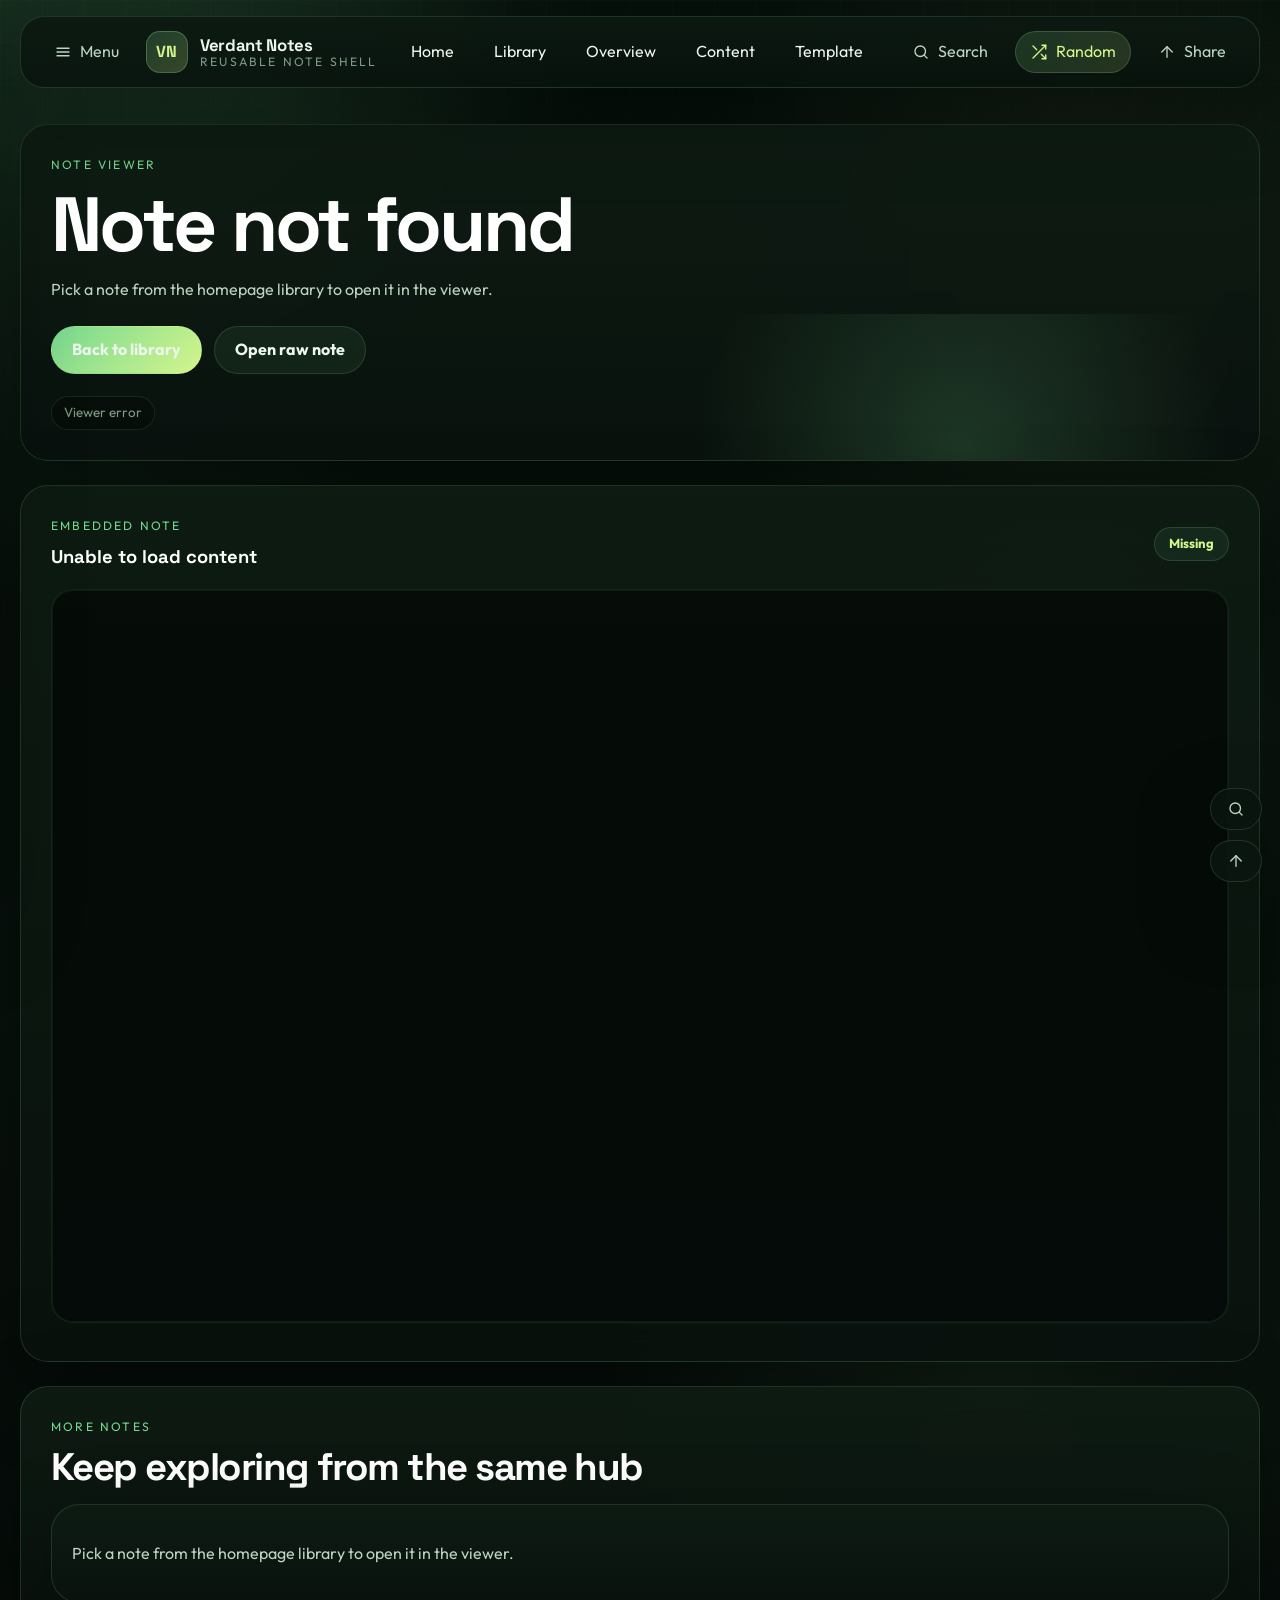
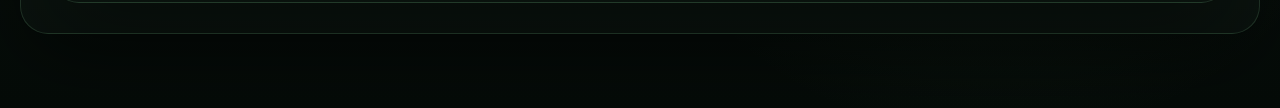
==== viewer.html @ a2740db9 "Glass Animation added" ====
<!DOCTYPE html>
<html lang="en">
<head>
  <meta charset="UTF-8">
  <meta name="viewport" content="width=device-width, initial-scale=1.0">
  <title>Verdant Notes | Viewer</title>
  <meta
    name="description"
    content="A shell-managed note viewer with home navigation, glass transitions, and the original note content loaded intact."
  >
  <link rel="stylesheet" href="./assets/css/shell.css">
  <link rel="stylesheet" href="./assets/css/viewer.css">
  <script>
    window.NOTES_SITE_CONFIG = {
      siteName: "Verdant Notes",
      siteShortName: "VN",
      owner: "SilkRush",
      repo: "Notes",
      notesFolder: "notes",
      includeGitHubDiscovery: true
    };
  </script>
  <script src="./assets/js/notes-manifest.js" defer></script>
  <script src="./assets/js/notes-data.js" defer></script>
  <script src="./assets/js/site-shell.js" defer data-root="."></script>
  <script src="./assets/js/viewer.js" defer></script>
</head>
<body data-page-type="note">
  <main id="main-content" class="viewer-page">
    <section class="viewer-hero" id="overview" data-nav-label="Overview">
      <div class="viewer-kicker">Note viewer</div>
      <h1 id="viewerTitle">Loading note...</h1>
      <p id="viewerSummary">
        The original note content stays intact in <code>notes/</code>, but it now opens through a shared shell
        so the homepage transitions and home-title navigation still work.
      </p>

      <div class="viewer-actions">
        <a class="viewer-action viewer-action-primary" href="./index.html#library" id="backHomeLink">Back to library</a>
        <a class="viewer-action viewer-action-secondary" href="#" id="openRawLink">Open raw note</a>
      </div>

      <div class="viewer-meta" id="viewerMeta"></div>
    </section>

    <section class="viewer-frame-shell" id="content" data-nav-label="Content">
      <div class="viewer-frame-topbar">
        <div>
          <div class="viewer-label">Embedded note</div>
          <strong id="frameStatus">Preparing content</strong>
        </div>
        <span class="viewer-status-pill" id="framePill">Loading</span>
      </div>

      <iframe
        id="noteFrame"
        class="viewer-frame"
        title="Selected note content"
        loading="eager"
      ></iframe>
    </section>

    <section class="viewer-related-shell" id="related" data-nav-label="Related">
      <div class="viewer-label">More notes</div>
      <h2>Keep exploring from the same hub</h2>
      <div class="viewer-related-grid" id="relatedNotes"></div>
    </section>
  </main>
</body>
</html>
---- assets/css/shell.css ----
@import url("https://fonts.googleapis.com/css2?family=Outfit:wght@300;400;500;600;700;800&family=Space+Grotesk:wght@500;700&family=JetBrains+Mono:wght@400;600&display=swap");

:root {
  --shell-bg: #07110c;
  --shell-bg-deep: #030905;
  --shell-bg-soft: #0d1812;
  --shell-surface: rgba(13, 28, 19, 0.76);
  --shell-surface-strong: rgba(18, 37, 25, 0.94);
  --shell-surface-alt: rgba(23, 47, 32, 0.92);
  --shell-border: rgba(122, 180, 135, 0.2);
  --shell-border-strong: rgba(156, 220, 152, 0.28);
  --shell-text: #edf7ef;
  --shell-text-soft: #bdd4c2;
  --shell-text-dim: #7d9a86;
  --shell-accent: #76d88f;
  --shell-accent-strong: #d5f58d;
  --shell-accent-soft: rgba(118, 216, 143, 0.14);
  --shell-warning: #ecd97d;
  --shell-shadow: 0 28px 80px rgba(0, 0, 0, 0.34);
  --shell-radius: 26px;
}

* {
  box-sizing: border-box;
}

html {
  scroll-behavior: smooth;
}

body.notes-shell-enabled {
  margin: 0;
  min-height: 100vh;
  padding-top: 112px;
  background:
    radial-gradient(circle at top left, rgba(118, 216, 143, 0.14), transparent 28%),
    radial-gradient(circle at 85% 15%, rgba(213, 245, 141, 0.08), transparent 22%),
    radial-gradient(circle at 78% 78%, rgba(98, 165, 106, 0.12), transparent 24%),
    linear-gradient(180deg, #06100b 0%, #08120d 48%, #050b08 100%);
  color: var(--shell-text);
  font-family: "Outfit", sans-serif;
  line-height: 1.6;
  overflow-x: hidden;
  position: relative;
}

body.notes-shell-enabled::before,
body.notes-shell-enabled::after {
  content: "";
  position: fixed;
  inset: 0;
  pointer-events: none;
  z-index: 0;
}

body.notes-shell-enabled::before {
  background:
    radial-gradient(circle at 18% 10%, rgba(118, 216, 143, 0.08), transparent 24%),
    radial-gradient(circle at 82% 84%, rgba(213, 245, 141, 0.08), transparent 22%);
}

body.notes-shell-enabled::after {
  background-image:
    linear-gradient(rgba(146, 190, 152, 0.045) 1px, transparent 1px),
    linear-gradient(90deg, rgba(146, 190, 152, 0.045) 1px, transparent 1px);
  background-size: 42px 42px;
  mask-image: linear-gradient(180deg, rgba(0, 0, 0, 0.5), transparent 76%);
}

body.notes-shell-enabled a {
  color: inherit;
  text-decoration: none;
}

body.notes-shell-enabled button,
body.notes-shell-enabled input,
body.notes-shell-enabled select {
  font: inherit;
}

body.notes-shell-enabled main,
body.notes-shell-enabled footer {
  position: relative;
  z-index: 1;
}

.notes-shell-skip-link {
  position: fixed;
  top: -48px;
  left: 24px;
  z-index: 150;
  padding: 10px 14px;
  border-radius: 999px;
  background: var(--shell-accent-strong);
  color: #07110c;
  font-weight: 700;
  transition: top 0.2s ease;
}

.notes-shell-skip-link:focus {
  top: 18px;
}

.notes-shell-topbar {
  position: fixed;
  top: 16px;
  left: 50%;
  transform: translateX(-50%);
  width: min(1240px, calc(100% - 28px));
  display: grid;
  grid-template-columns: auto 1fr auto;
  align-items: center;
  gap: 18px;
  padding: 14px 18px;
  border: 1px solid var(--shell-border);
  border-radius: 24px;
  background: linear-gradient(180deg, rgba(12, 25, 17, 0.92), rgba(8, 18, 13, 0.88));
  backdrop-filter: blur(18px);
  box-shadow: var(--shell-shadow);
  z-index: 110;
}

.notes-shell-brand-row,
.notes-shell-toolbar {
  display: flex;
  align-items: center;
  gap: 12px;
}

.notes-shell-brand {
  display: inline-flex;
  align-items: center;
  gap: 12px;
}

.notes-shell-brand-mark {
  width: 42px;
  height: 42px;
  border-radius: 14px;
  display: inline-flex;
  align-items: center;
  justify-content: center;
  background: linear-gradient(135deg, rgba(118, 216, 143, 0.2), rgba(213, 245, 141, 0.22));
  border: 1px solid var(--shell-border-strong);
  color: var(--shell-accent-strong);
  font-family: "Space Grotesk", sans-serif;
  font-weight: 700;
  letter-spacing: 0.04em;
}

.notes-shell-brand-copy {
  display: flex;
  flex-direction: column;
  line-height: 1.1;
}

.notes-shell-brand-copy strong {
  font-family: "Space Grotesk", sans-serif;
  font-size: 1.05rem;
  letter-spacing: -0.02em;
}

.notes-shell-brand-copy span {
  color: var(--shell-text-dim);
  font-size: 0.76rem;
  text-transform: uppercase;
  letter-spacing: 0.18em;
}

.notes-shell-nav {
  display: flex;
  justify-content: center;
  flex-wrap: wrap;
  gap: 10px;
}

.notes-shell-nav a,
.notes-shell-btn {
  border: 1px solid transparent;
  border-radius: 999px;
  background: transparent;
  color: var(--shell-text-soft);
  cursor: pointer;
  display: inline-flex;
  align-items: center;
  gap: 8px;
  min-height: 42px;
  padding: 0 14px;
  transition:
    transform 0.2s ease,
    border-color 0.2s ease,
    background 0.2s ease,
    color 0.2s ease;
}

.notes-shell-nav a:hover,
.notes-shell-nav a:focus-visible,
.notes-shell-btn:hover,
.notes-shell-btn:focus-visible {
  transform: translateY(-1px);
  border-color: var(--shell-border-strong);
  background: rgba(118, 216, 143, 0.08);
  color: var(--shell-text);
  outline: none;
}

.notes-shell-btn-primary {
  background: linear-gradient(135deg, rgba(118, 216, 143, 0.16), rgba(213, 245, 141, 0.14));
  border-color: rgba(166, 228, 155, 0.2);
  color: var(--shell-accent-strong);
}

.notes-shell-icon {
  width: 18px;
  height: 18px;
  display: inline-block;
}

.notes-shell-icon svg {
  width: 100%;
  height: 100%;
  display: block;
}

.notes-shell-overlay {
  position: fixed;
  inset: 0;
  background: rgba(4, 8, 6, 0.62);
  backdrop-filter: blur(8px);
  opacity: 0;
  pointer-events: none;
  transition: opacity 0.2s ease;
  z-index: 108;
}

body.notes-shell-drawer-open .notes-shell-overlay,
body.notes-shell-palette-open .notes-shell-overlay {
  opacity: 1;
  pointer-events: auto;
}

.notes-shell-transition {
  position: fixed;
  inset: 0;
  z-index: 146;
  opacity: 0;
  visibility: hidden;
  pointer-events: none;
  --glass-origin-x: 50vw;
  --glass-origin-y: 36vh;
}

.notes-shell-transition-pane,
.notes-shell-splinter-layer {
  position: absolute;
  inset: 0;
}

.notes-shell-transition-flash,
.notes-shell-crack-map {
  position: absolute;
}

.notes-shell-transition-pane {
  background:
    linear-gradient(180deg, rgba(8, 16, 12, 0.24), rgba(4, 8, 6, 0.82)),
    radial-gradient(circle at var(--glass-origin-x) var(--glass-origin-y), rgba(216, 255, 224, 0.12), transparent 30%);
  backdrop-filter: blur(0px) saturate(110%);
  opacity: 0;
}

.notes-shell-transition-flash {
  width: 320px;
  height: 320px;
  left: calc(var(--glass-origin-x) - 160px);
  top: calc(var(--glass-origin-y) - 160px);
  border-radius: 50%;
  background:
    radial-gradient(circle, rgba(255, 255, 255, 0.84) 0%, rgba(234, 255, 196, 0.34) 18%, rgba(118, 216, 143, 0.14) 40%, rgba(7, 17, 12, 0) 72%);
  mix-blend-mode: screen;
  opacity: 0;
  transform: scale(0.22);
}

.notes-shell-crack-map {
  left: var(--glass-origin-x);
  top: var(--glass-origin-y);
  width: min(112vmax, 1060px);
  height: min(112vmax, 1060px);
  transform: translate(-50%, -50%) scale(0.76) rotate(-4deg);
  opacity: 0;
}

.notes-shell-crack-map svg {
  width: 100%;
  height: 100%;
  overflow: visible;
  filter: drop-shadow(0 0 18px rgba(225, 255, 234, 0.28));
}

.notes-shell-crack-path {
  fill: none;
  stroke: rgba(245, 255, 248, 0.94);
  stroke-width: 1.15;
  stroke-linecap: round;
  stroke-linejoin: round;
  vector-effect: non-scaling-stroke;
  stroke-dasharray: 280;
  stroke-dashoffset: 280;
  opacity: 0;
}

.notes-shell-splinter {
  position: absolute;
  left: var(--glass-origin-x);
  top: var(--glass-origin-y);
  width: 14px;
  height: 58px;
  border-radius: 999px;
  background: linear-gradient(180deg, rgba(255, 255, 255, 0.96), rgba(213, 245, 141, 0.42), rgba(118, 216, 143, 0.08));
  box-shadow: 0 0 20px rgba(218, 255, 230, 0.28);
  opacity: 0;
  transform: translate(-50%, -50%) scale(0.18) rotate(0deg);
  transform-origin: center center;
}

body.notes-shell-transition-active .notes-shell-transition {
  opacity: 1;
  visibility: visible;
}

body.notes-shell-transition-breaking .notes-shell-transition-pane {
  animation: notes-shell-pane-break 560ms cubic-bezier(0.18, 0.7, 0.16, 1) forwards;
}

body.notes-shell-transition-joining .notes-shell-transition-pane {
  opacity: 1;
  animation: notes-shell-pane-join 760ms cubic-bezier(0.2, 0.86, 0.18, 1) forwards;
}

body.notes-shell-transition-breaking .notes-shell-transition-flash {
  animation: notes-shell-flash-break 460ms ease-out forwards;
}

body.notes-shell-transition-joining .notes-shell-transition-flash {
  opacity: 0.4;
  transform: scale(1.28);
  animation: notes-shell-flash-join 760ms ease-out forwards;
}

body.notes-shell-transition-breaking .notes-shell-crack-map {
  animation: notes-shell-crack-map-break 560ms cubic-bezier(0.18, 0.7, 0.16, 1) forwards;
}

body.notes-shell-transition-joining .notes-shell-crack-map {
  opacity: 1;
  transform: translate(-50%, -50%) scale(1.02) rotate(0deg);
  animation: notes-shell-crack-map-join 760ms cubic-bezier(0.2, 0.86, 0.18, 1) forwards;
}

body.notes-shell-transition-breaking .notes-shell-crack-path {
  animation: notes-shell-crack-break 520ms ease-out forwards;
}

body.notes-shell-transition-joining .notes-shell-crack-path {
  opacity: 0.84;
  stroke-dashoffset: 0;
  animation: notes-shell-crack-join 720ms ease-out forwards;
}

body.notes-shell-transition-breaking .notes-shell-crack-path:nth-child(2),
body.notes-shell-transition-joining .notes-shell-crack-path:nth-child(2) {
  animation-delay: 24ms;
}

body.notes-shell-transition-breaking .notes-shell-crack-path:nth-child(3),
body.notes-shell-transition-joining .notes-shell-crack-path:nth-child(3) {
  animation-delay: 48ms;
}

body.notes-shell-transition-breaking .notes-shell-crack-path:nth-child(4),
body.notes-shell-transition-joining .notes-shell-crack-path:nth-child(4) {
  animation-delay: 72ms;
}

body.notes-shell-transition-breaking .notes-shell-crack-path:nth-child(5),
body.notes-shell-transition-joining .notes-shell-crack-path:nth-child(5) {
  animation-delay: 96ms;
}

body.notes-shell-transition-breaking .notes-shell-crack-path:nth-child(6),
body.notes-shell-transition-joining .notes-shell-crack-path:nth-child(6) {
  animation-delay: 120ms;
}

body.notes-shell-transition-breaking .notes-shell-crack-path:nth-child(7),
body.notes-shell-transition-joining .notes-shell-crack-path:nth-child(7) {
  animation-delay: 144ms;
}

body.notes-shell-transition-breaking .notes-shell-crack-path:nth-child(8),
body.notes-shell-transition-joining .notes-shell-crack-path:nth-child(8) {
  animation-delay: 168ms;
}

body.notes-shell-transition-breaking .notes-shell-crack-path:nth-child(9),
body.notes-shell-transition-joining .notes-shell-crack-path:nth-child(9) {
  animation-delay: 192ms;
}

body.notes-shell-transition-breaking .notes-shell-crack-path:nth-child(10),
body.notes-shell-transition-joining .notes-shell-crack-path:nth-child(10) {
  animation-delay: 216ms;
}

body.notes-shell-transition-breaking .notes-shell-splinter {
  animation: notes-shell-splinter-break 520ms ease-out forwards;
  animation-delay: var(--sd);
}

body.notes-shell-transition-joining .notes-shell-splinter {
  opacity: 0.18;
  animation: notes-shell-splinter-join 760ms ease-out forwards;
  animation-delay: var(--sd);
}

.notes-shell-title-home {
  color: inherit;
  display: inline-block;
  position: relative;
  text-decoration: none;
  transition: transform 0.2s ease, text-shadow 0.2s ease;
}

.notes-shell-title-home:hover,
.notes-shell-title-home:focus-visible {
  transform: translateY(-2px);
  text-shadow: 0 0 22px rgba(213, 245, 141, 0.2);
  outline: none;
}

@keyframes notes-shell-pane-break {
  0% {
    opacity: 0;
    backdrop-filter: blur(0px) saturate(110%);
  }

  18% {
    opacity: 0.9;
  }

  100% {
    opacity: 1;
    backdrop-filter: blur(10px) saturate(155%);
  }
}

@keyframes notes-shell-pane-join {
  0% {
    opacity: 1;
    backdrop-filter: blur(12px) saturate(160%);
  }

  100% {
    opacity: 0;
    backdrop-filter: blur(0px) saturate(110%);
  }
}

@keyframes notes-shell-flash-break {
  0% {
    opacity: 0;
    transform: scale(0.2);
  }

  16% {
    opacity: 1;
  }

  100% {
    opacity: 0;
    transform: scale(1.86);
  }
}

@keyframes notes-shell-flash-join {
  0% {
    opacity: 0.58;
    transform: scale(1.36);
  }

  100% {
    opacity: 0;
    transform: scale(0.34);
  }
}

@keyframes notes-shell-crack-map-break {
  0% {
    opacity: 0;
    transform: translate(-50%, -50%) scale(0.74) rotate(-6deg);
  }

  24% {
    opacity: 1;
  }

  100% {
    opacity: 1;
    transform: translate(-50%, -50%) scale(1.02) rotate(0deg);
  }
}

@keyframes notes-shell-crack-map-join {
  0% {
    opacity: 1;
    transform: translate(-50%, -50%) scale(1.02) rotate(0deg);
  }

  100% {
    opacity: 0;
    transform: translate(-50%, -50%) scale(0.72) rotate(4deg);
  }
}

@keyframes notes-shell-crack-break {
  0% {
    opacity: 0;
    stroke-dashoffset: 280;
  }

  22% {
    opacity: 0.95;
  }

  100% {
    opacity: 0.78;
    stroke-dashoffset: 0;
  }
}

@keyframes notes-shell-crack-join {
  0% {
    opacity: 0.84;
    stroke-dashoffset: 0;
  }

  100% {
    opacity: 0;
    stroke-dashoffset: 280;
  }
}

@keyframes notes-shell-splinter-break {
  0% {
    opacity: 0;
    transform: translate(-50%, -50%) scale(0.2) rotate(0deg);
  }

  26% {
    opacity: 0.92;
  }

  100% {
    opacity: 0;
    transform: translate(calc(-50% + var(--sx)), calc(-50% + var(--sy))) scale(1.14) rotate(var(--sr));
  }
}

@keyframes notes-shell-splinter-join {
  0% {
    opacity: 0.28;
    transform: translate(calc(-50% + var(--sx)), calc(-50% + var(--sy))) scale(1.04) rotate(var(--sr));
  }

  100% {
    opacity: 0;
    transform: translate(-50%, -50%) scale(0.22) rotate(0deg);
  }
}

.notes-shell-drawer {
  position: fixed;
  top: 0;
  left: 0;
  bottom: 0;
  width: min(380px, calc(100vw - 32px));
  padding: 24px;
  background: linear-gradient(180deg, rgba(8, 16, 12, 0.98), rgba(9, 20, 14, 0.98));
  border-right: 1px solid var(--shell-border);
  box-shadow: var(--shell-shadow);
  transform: translateX(-102%);
  transition: transform 0.24s ease;
  z-index: 109;
  overflow-y: auto;
}

body.notes-shell-drawer-open .notes-shell-drawer {
  transform: translateX(0);
}

.notes-shell-drawer-head {
  display: flex;
  justify-content: space-between;
  gap: 16px;
  align-items: flex-start;
  margin-bottom: 22px;
}

.notes-shell-kicker {
  color: var(--shell-text-dim);
  font-size: 0.72rem;
  text-transform: uppercase;
  letter-spacing: 0.18em;
}

.notes-shell-drawer h2 {
  margin: 6px 0 0;
  font-family: "Space Grotesk", sans-serif;
  font-size: 1.75rem;
  line-height: 1;
}

.notes-shell-section {
  margin-top: 22px;
}

.notes-shell-section h3 {
  margin: 0 0 10px;
  color: var(--shell-text-dim);
  font-size: 0.76rem;
  text-transform: uppercase;
  letter-spacing: 0.16em;
}

.notes-shell-stack {
  display: grid;
  gap: 10px;
}

.notes-shell-link-card {
  display: flex;
  align-items: center;
  justify-content: space-between;
  gap: 16px;
  padding: 12px 14px;
  border-radius: 18px;
  border: 1px solid var(--shell-border);
  background: rgba(14, 27, 20, 0.72);
  transition:
    transform 0.2s ease,
    border-color 0.2s ease,
    background 0.2s ease;
}

.notes-shell-link-card:hover,
.notes-shell-link-card:focus-visible {
  transform: translateX(4px);
  border-color: var(--shell-border-strong);
  background: rgba(21, 40, 29, 0.9);
  outline: none;
}

.notes-shell-link-card strong {
  display: block;
  font-size: 0.98rem;
}

.notes-shell-link-card span {
  color: var(--shell-text-dim);
  font-size: 0.84rem;
}

.notes-shell-mini-badge {
  display: inline-flex;
  align-items: center;
  justify-content: center;
  min-width: 34px;
  height: 28px;
  padding: 0 10px;
  border-radius: 999px;
  background: rgba(118, 216, 143, 0.12);
  color: var(--shell-accent);
  font-size: 0.78rem;
  font-weight: 700;
}

.notes-shell-palette {
  position: fixed;
  inset: 0;
  display: grid;
  place-items: start center;
  padding: 100px 16px 24px;
  opacity: 0;
  pointer-events: none;
  transition: opacity 0.2s ease;
  z-index: 111;
}

body.notes-shell-palette-open .notes-shell-palette {
  opacity: 1;
  pointer-events: auto;
}

.notes-shell-palette-card {
  width: min(760px, 100%);
  border-radius: 28px;
  border: 1px solid var(--shell-border);
  background: linear-gradient(180deg, rgba(12, 24, 17, 0.98), rgba(9, 17, 12, 0.96));
  box-shadow: var(--shell-shadow);
  overflow: hidden;
}

.notes-shell-palette-head {
  display: grid;
  grid-template-columns: 1fr auto;
  gap: 12px;
  padding: 18px;
  border-bottom: 1px solid var(--shell-border);
}

.notes-shell-palette-head input {
  width: 100%;
  border: 1px solid transparent;
  border-radius: 18px;
  background: rgba(19, 37, 25, 0.92);
  color: var(--shell-text);
  padding: 14px 16px;
  outline: none;
}

.notes-shell-palette-head input:focus {
  border-color: rgba(118, 216, 143, 0.38);
  box-shadow: 0 0 0 4px rgba(118, 216, 143, 0.12);
}

.notes-shell-palette-results {
  max-height: 420px;
  overflow-y: auto;
  padding: 14px;
  display: grid;
  gap: 10px;
}

.notes-shell-palette-item {
  display: flex;
  justify-content: space-between;
  align-items: center;
  gap: 16px;
  padding: 14px 16px;
  border-radius: 18px;
  border: 1px solid var(--shell-border);
  background: rgba(14, 27, 20, 0.8);
}

.notes-shell-palette-item strong {
  display: block;
  margin-bottom: 2px;
}

.notes-shell-palette-item span {
  color: var(--shell-text-dim);
  font-size: 0.86rem;
}

.notes-shell-palette-tag {
  color: var(--shell-accent-strong);
  font-size: 0.76rem;
  text-transform: uppercase;
  letter-spacing: 0.14em;
}

.notes-shell-palette-empty {
  padding: 18px;
  color: var(--shell-text-dim);
}

.notes-shell-fab {
  position: fixed;
  right: 18px;
  bottom: 18px;
  display: flex;
  flex-direction: column;
  gap: 10px;
  z-index: 105;
}

.notes-shell-fab .notes-shell-btn {
  min-width: 52px;
  justify-content: center;
  padding: 0 16px;
  border-color: var(--shell-border);
  background: rgba(12, 22, 17, 0.9);
  box-shadow: var(--shell-shadow);
}

@media (max-width: 980px) {
  .notes-shell-topbar {
    grid-template-columns: 1fr auto;
  }

  .notes-shell-nav {
    display: none;
  }
}

@media (max-width: 720px) {
  body.notes-shell-enabled {
    padding-top: 98px;
  }

  .notes-shell-topbar {
    width: min(100% - 18px, 1240px);
    gap: 10px;
    padding: 12px 14px;
  }

  .notes-shell-brand-copy span {
    display: none;
  }

  .notes-shell-toolbar .notes-shell-btn span:not(.notes-shell-icon) {
    display: none;
  }

  .notes-shell-toolbar .notes-shell-btn {
    min-width: 42px;
    justify-content: center;
    padding: 0 12px;
  }

  .notes-shell-fab {
    right: 12px;
    bottom: 12px;
  }

  .notes-shell-transition-flash {
    width: 240px;
    height: 240px;
    left: calc(var(--glass-origin-x) - 120px);
    top: calc(var(--glass-origin-y) - 120px);
  }
}
---- assets/css/viewer.css ----
.viewer-page {
  width: min(1240px, calc(100% - 32px));
  margin: 0 auto;
  padding: 12px 0 88px;
}

.viewer-hero,
.viewer-frame-shell,
.viewer-related-shell,
.viewer-related-card,
.viewer-empty {
  border: 1px solid var(--shell-border);
  border-radius: 28px;
  background: linear-gradient(180deg, rgba(14, 28, 19, 0.92), rgba(10, 18, 14, 0.94));
  box-shadow: var(--shell-shadow);
  backdrop-filter: blur(18px);
}

.viewer-hero,
.viewer-frame-shell,
.viewer-related-shell {
  padding: 30px;
}

.viewer-hero {
  position: relative;
  overflow: hidden;
}

.viewer-hero::after {
  content: "";
  position: absolute;
  inset: auto -10% -34% 42%;
  height: 260px;
  background: radial-gradient(circle, rgba(118, 216, 143, 0.18), transparent 60%);
  pointer-events: none;
}

.viewer-kicker,
.viewer-label {
  color: var(--shell-accent);
  font-size: 0.76rem;
  letter-spacing: 0.18em;
  text-transform: uppercase;
}

.viewer-hero h1,
.viewer-related-shell h2,
.viewer-related-card h3 {
  margin: 14px 0 0;
  font-family: "Space Grotesk", sans-serif;
  color: #ffffff;
  letter-spacing: -0.04em;
}

.viewer-hero h1 {
  max-width: 12ch;
  font-size: clamp(2.7rem, 6vw, 4.8rem);
  line-height: 0.94;
}

.viewer-hero p,
.viewer-related-shell p,
.viewer-related-card p,
.viewer-empty p {
  color: var(--shell-text-soft);
}

.viewer-hero p {
  max-width: 680px;
  margin: 16px 0 0;
}

.viewer-hero code {
  padding: 2px 7px;
  border-radius: 8px;
  background: rgba(5, 11, 8, 0.7);
  border: 1px solid rgba(122, 180, 135, 0.18);
  color: var(--shell-accent-strong);
  font-family: "JetBrains Mono", monospace;
  font-size: 0.84rem;
}

.viewer-actions,
.viewer-meta {
  display: flex;
  flex-wrap: wrap;
  gap: 12px;
}

.viewer-actions {
  margin-top: 24px;
}

.viewer-action {
  min-height: 48px;
  padding: 0 20px;
  border-radius: 999px;
  border: 1px solid transparent;
  display: inline-flex;
  align-items: center;
  justify-content: center;
  font-weight: 700;
  transition: transform 0.2s ease, border-color 0.2s ease, background 0.2s ease;
}

.viewer-action:hover {
  transform: translateY(-2px);
}

.viewer-action-primary {
  background: linear-gradient(135deg, var(--shell-accent), var(--shell-accent-strong));
  color: #06100b;
}

.viewer-action-secondary {
  background: rgba(118, 216, 143, 0.08);
  border-color: var(--shell-border);
  color: var(--shell-text);
}

.viewer-meta {
  margin-top: 22px;
}

.viewer-meta span {
  display: inline-flex;
  align-items: center;
  min-height: 34px;
  padding: 0 12px;
  border-radius: 999px;
  background: rgba(7, 14, 10, 0.68);
  border: 1px solid rgba(122, 180, 135, 0.14);
  color: var(--shell-text-dim);
  font-size: 0.84rem;
}

.viewer-frame-shell,
.viewer-related-shell {
  margin-top: 24px;
}

.viewer-frame-topbar {
  display: flex;
  justify-content: space-between;
  gap: 16px;
  align-items: center;
  margin-bottom: 18px;
}

.viewer-frame-topbar strong {
  display: block;
  margin-top: 6px;
  font-family: "Space Grotesk", sans-serif;
  color: #ffffff;
  font-size: 1.15rem;
}

.viewer-status-pill {
  display: inline-flex;
  align-items: center;
  min-height: 34px;
  padding: 0 14px;
  border-radius: 999px;
  background: rgba(118, 216, 143, 0.08);
  border: 1px solid rgba(156, 220, 152, 0.16);
  color: var(--shell-accent-strong);
  font-size: 0.82rem;
  font-weight: 700;
}

.viewer-frame {
  width: 100%;
  min-height: 80vh;
  border: 1px solid rgba(122, 180, 135, 0.14);
  border-radius: 22px;
  background: rgba(5, 11, 8, 0.84);
  box-shadow: inset 0 0 0 1px rgba(122, 180, 135, 0.08);
}

.viewer-related-shell h2 {
  margin-top: 12px;
  font-size: clamp(1.8rem, 3vw, 2.7rem);
  line-height: 0.98;
}

.viewer-related-grid {
  display: grid;
  grid-template-columns: repeat(auto-fit, minmax(240px, 1fr));
  gap: 16px;
  margin-top: 18px;
}

.viewer-related-card,
.viewer-empty {
  padding: 20px;
}

.viewer-related-card h3 {
  margin: 0 0 8px;
  font-size: 1.18rem;
}

.viewer-related-card p {
  margin: 0 0 16px;
}

.viewer-related-card a {
  display: inline-flex;
  align-items: center;
  min-height: 42px;
  padding: 0 16px;
  border-radius: 16px;
  background: linear-gradient(135deg, rgba(118, 216, 143, 0.18), rgba(213, 245, 141, 0.12));
  border: 1px solid var(--shell-border);
  color: var(--shell-accent-strong);
  font-weight: 700;
}

@media (max-width: 720px) {
  .viewer-page {
    width: min(100% - 20px, 1240px);
    padding-bottom: 74px;
  }

  .viewer-hero,
  .viewer-frame-shell,
  .viewer-related-shell,
  .viewer-related-card,
  .viewer-empty {
    border-radius: 24px;
  }

  .viewer-hero,
  .viewer-frame-shell,
  .viewer-related-shell {
    padding: 22px;
  }

  .viewer-frame-topbar {
    flex-direction: column;
    align-items: flex-start;
  }
}
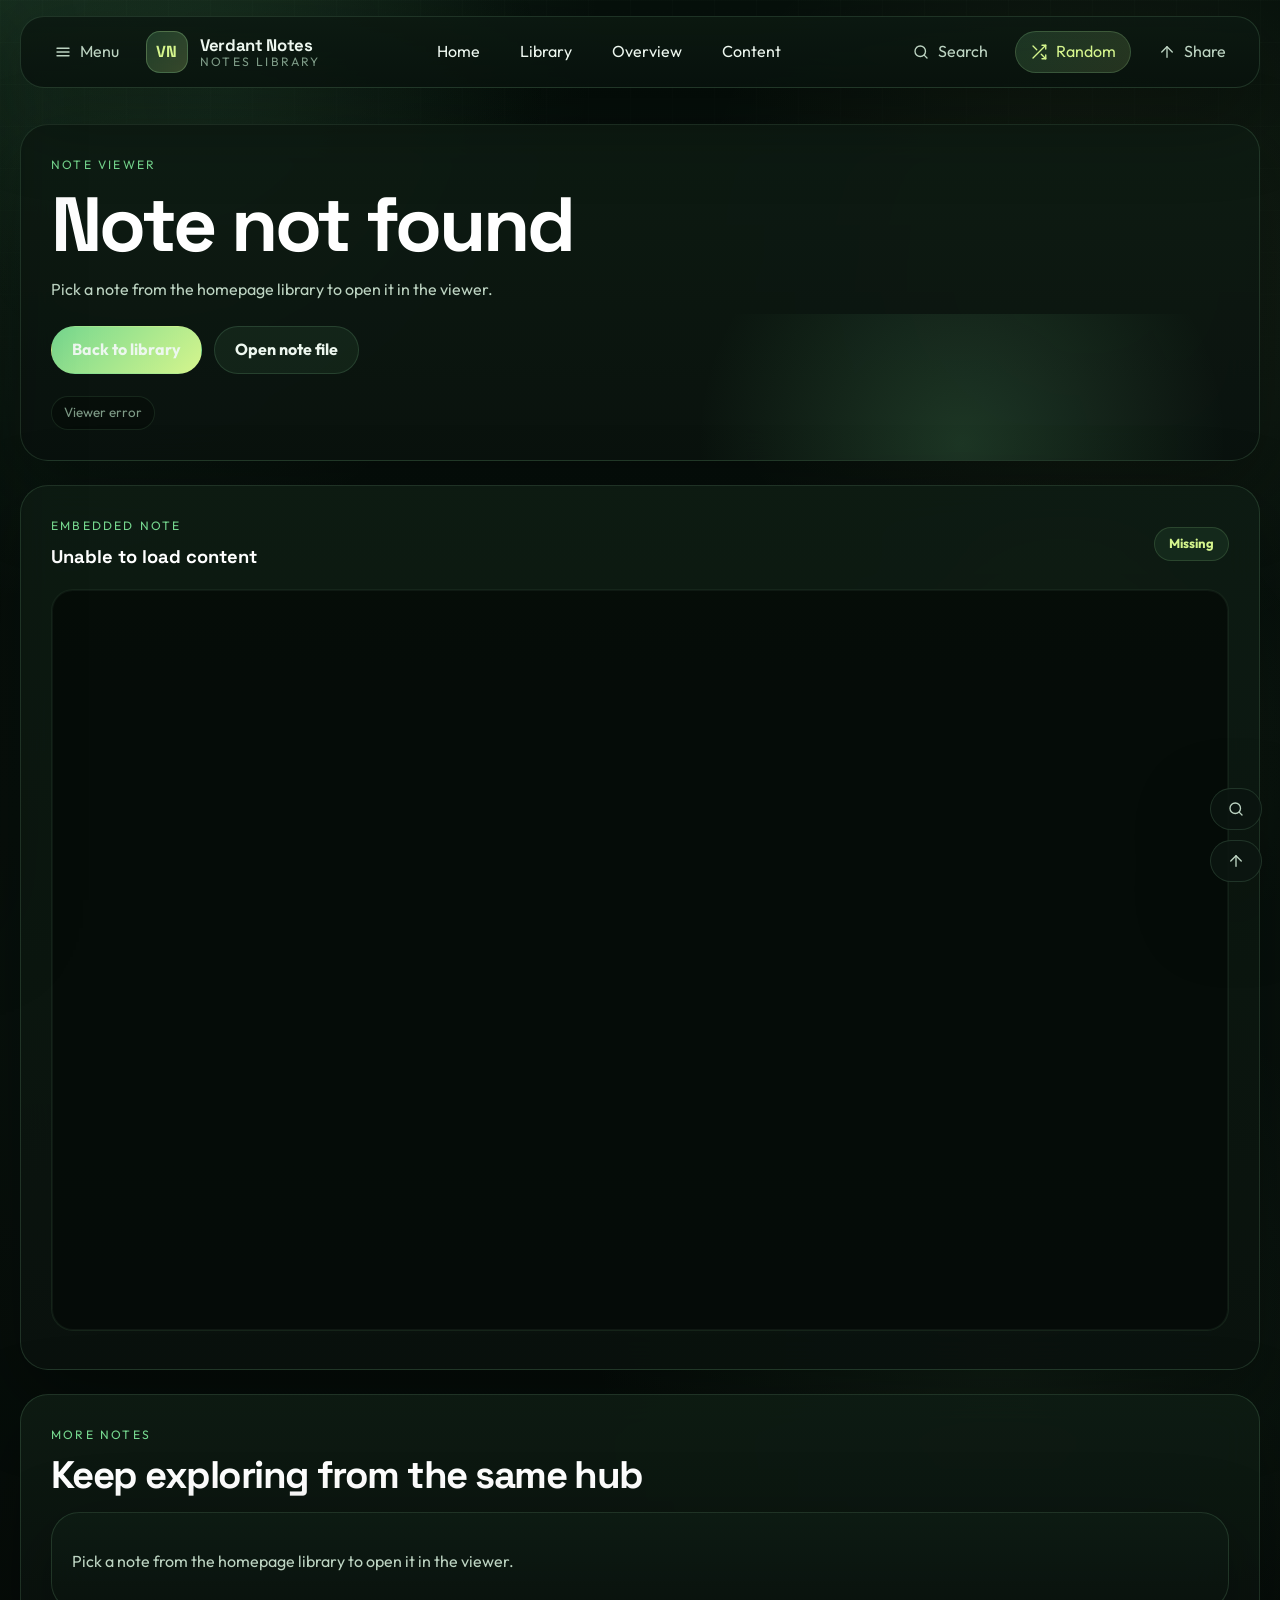
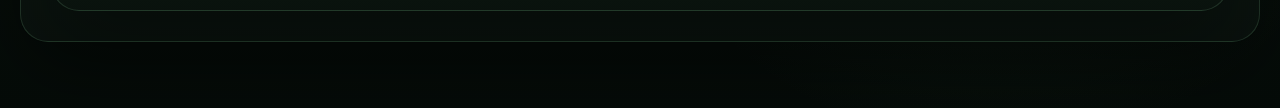
==== commit 76994b54: "Attempt in fixing naviagation" ====
--- a/viewer.html
+++ b/viewer.html
@@ -6,7 +6,7 @@
   <title>Verdant Notes | Viewer</title>
   <meta
     name="description"
-    content="A shell-managed note viewer with home navigation, glass transitions, and the original note content loaded intact."
+    content="Read notes in a cleaner viewer with smooth transitions and quick navigation back to the homepage."
   >
   <link rel="stylesheet" href="./assets/css/shell.css">
   <link rel="stylesheet" href="./assets/css/viewer.css">
@@ -31,13 +31,13 @@
       <div class="viewer-kicker">Note viewer</div>
       <h1 id="viewerTitle">Loading note...</h1>
       <p id="viewerSummary">
-        The original note content stays intact in <code>notes/</code>, but it now opens through a shared shell
-        so the homepage transitions and home-title navigation still work.
+        Open the selected note in a cleaner reading view while keeping a quick path
+        back to the main library.
       </p>
 
       <div class="viewer-actions">
         <a class="viewer-action viewer-action-primary" href="./index.html#library" id="backHomeLink">Back to library</a>
-        <a class="viewer-action viewer-action-secondary" href="#" id="openRawLink">Open raw note</a>
+        <a class="viewer-action viewer-action-secondary" href="#" id="openRawLink">Open note file</a>
       </div>
 
       <div class="viewer-meta" id="viewerMeta"></div>
--- a/assets/css/shell.css
+++ b/assets/css/shell.css
@@ -426,6 +426,7 @@
 
 .notes-shell-title-home {
   color: inherit;
+  cursor: pointer;
   display: inline-block;
   position: relative;
   text-decoration: none;
